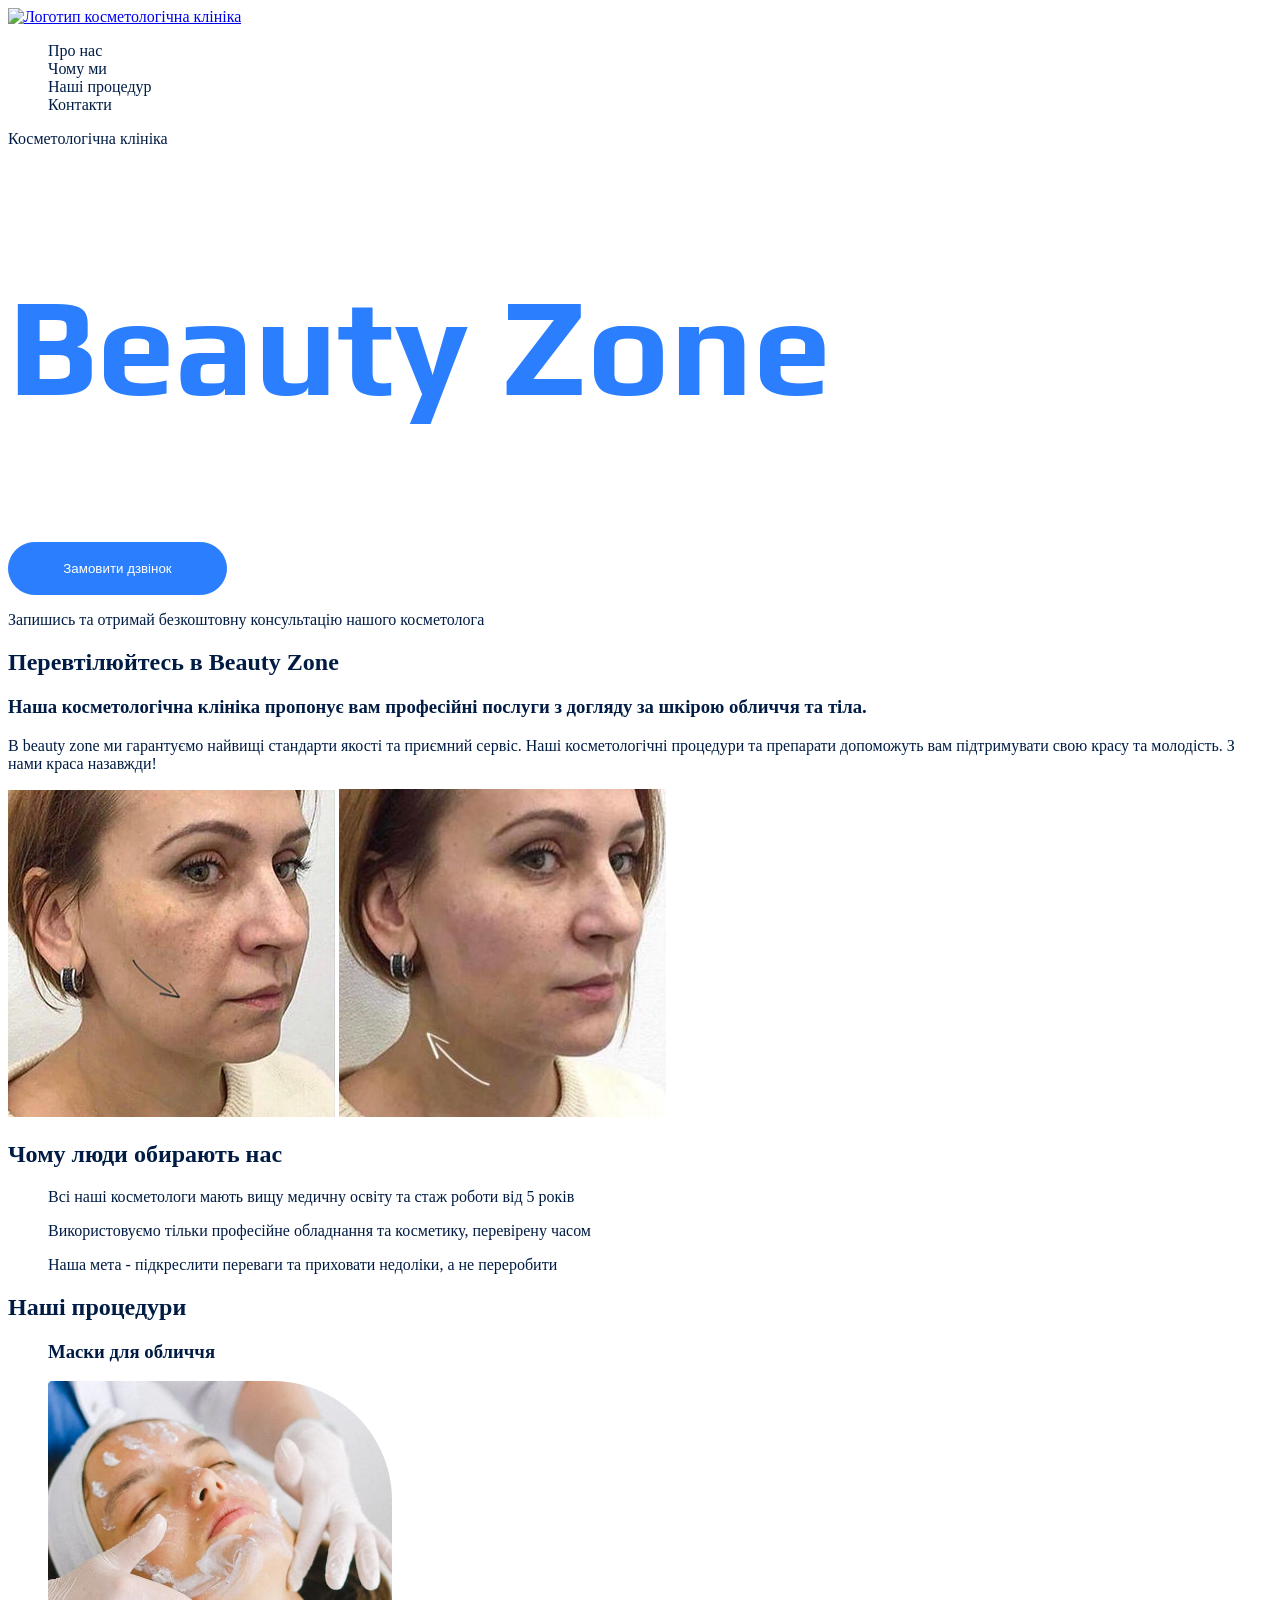
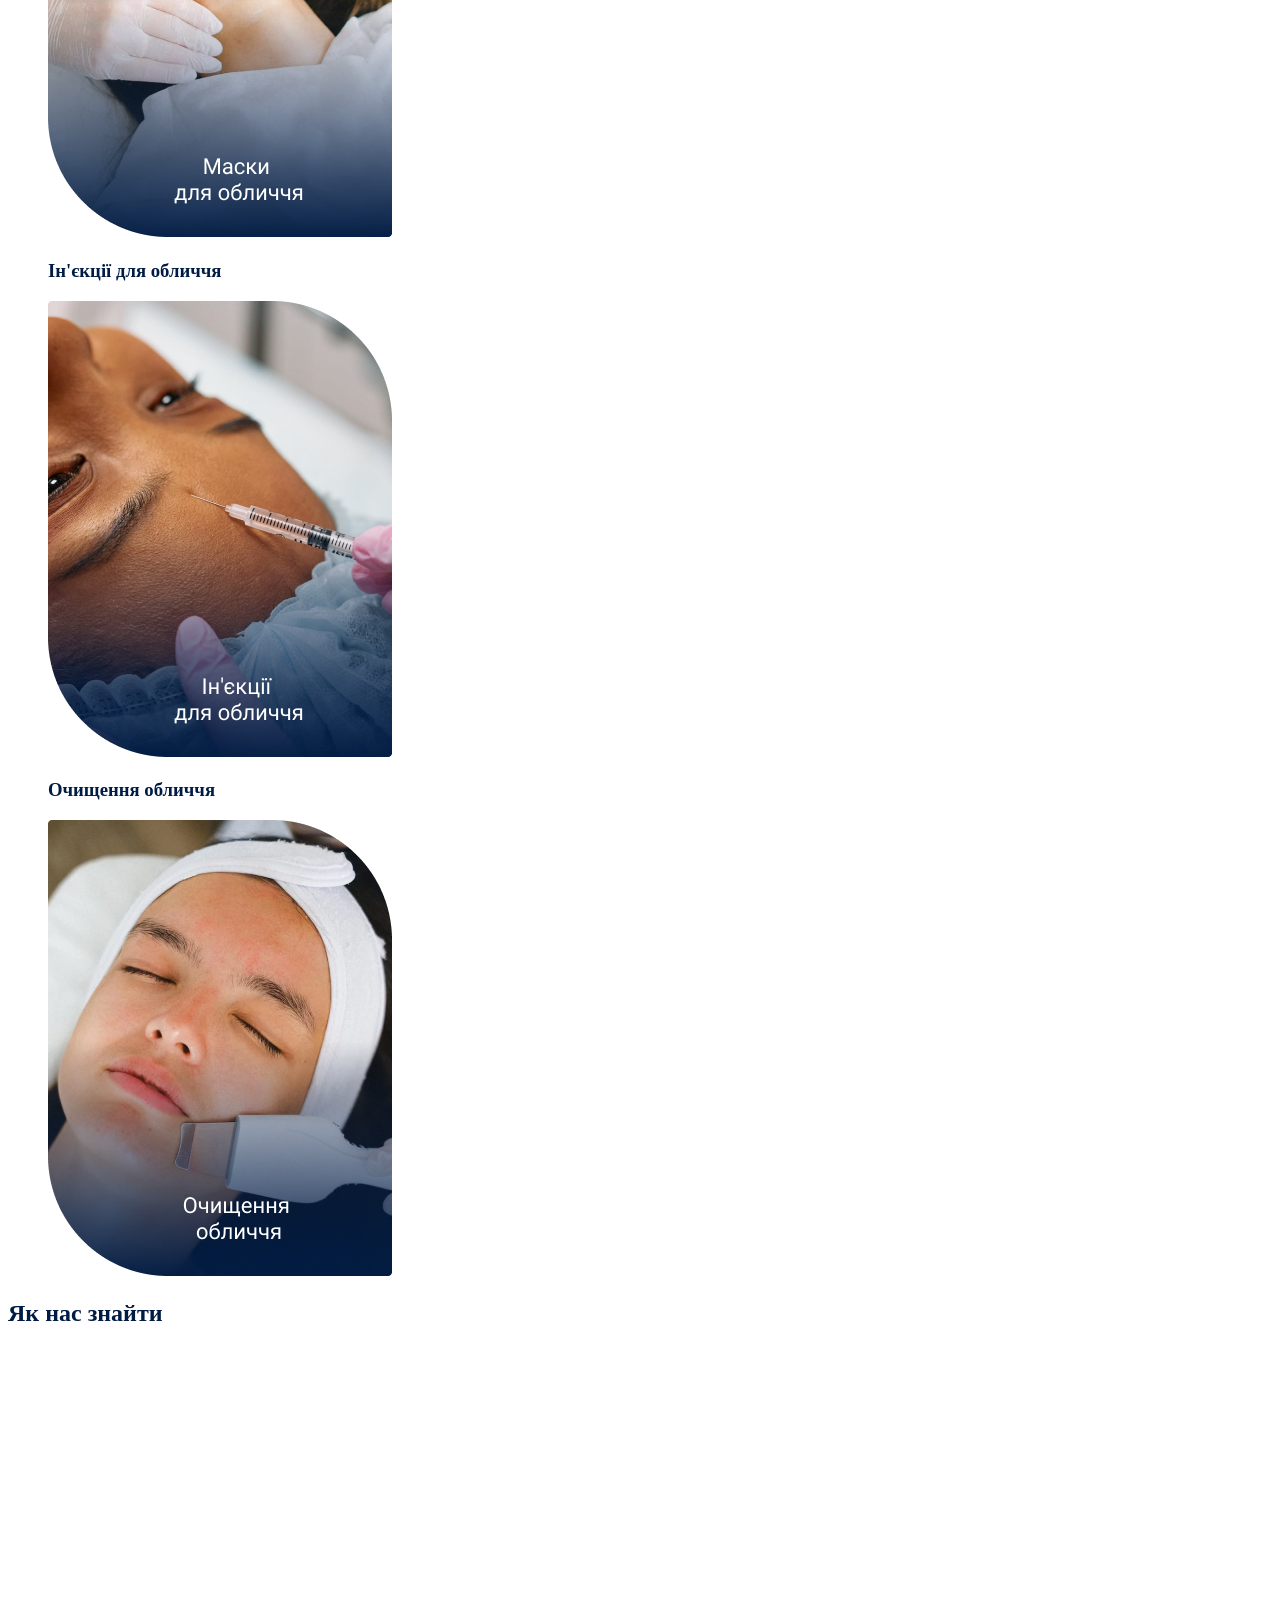
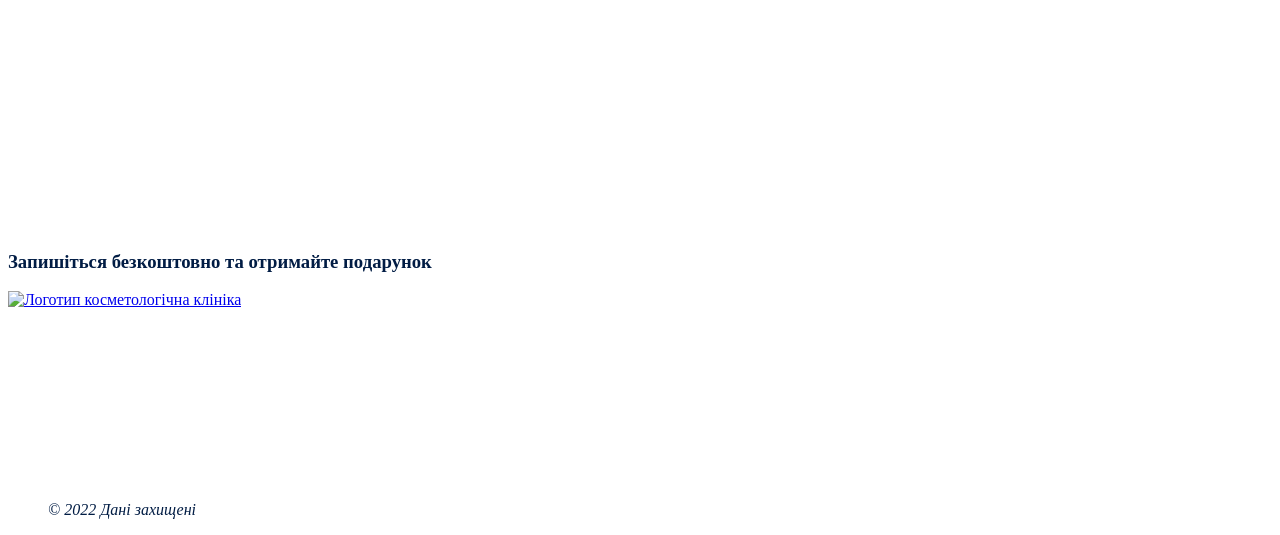
==== index.html @ 18d291df "homework1" ====
<!doctype html>
<html lang="uk">
  <head>
    <meta charset="UTF-8"/>
    <meta http-equiv="X-UA-Compatible" content="IE=edge"/>
    <meta name="viewport" content="width=device-width, initial-scale=1.0"/>
    <title>Косметологічна клініка</title>
     
    <!--Fonts
    <link rel="preconnect" href="https://fonts.googleapis.com">
<link rel="preconnect" href="https://fonts.gstatic.com" crossorigin>
<link href="https://fonts.googleapis.com/css2?family=Play:wght@700&display=swap" rel="stylesheet"> -->
<!--CSS-->
<link rel="stylesheet" href="./css/style.css">
  </head>
  <body>
    <header>
      <nav class="nav-header">
        <a href="/">
          <img src="./images/logo.svg" alt="Логотип косметологічна клініка">
        </a>
        <ul><a class="header-link" href="#"target="_blank"</a>
          <li> Про нас</a></li>
          <li> <a class="header-link"href="#Why choose us">Чому ми</a> </li>
          <li> <a class="header-link"href="#our procedures">Наші процедур</a></li>
          <li> <a class="header-link"href="#contacts">Контакти</a></li>
        </ul>
      </nav>
      
    </header>
    <main>
      <section>
        <p>Косметологічна клініка</p>
        <h1 class="main-title">Beauty Zone</h1>
        <button class="button-primary" type="button">Замовити дзвінок</button>
        <p>Запишись та отримай безкоштовну консультацію нашого косметолога</p>
      </section>
      <section>
        <h2 class="section-title">Перевтілюйтесь в <span>Beauty Zone</span></h2>
        <h3>
          Наша косметологічна клініка пропонує вам професійні послуги з догляду
          за шкірою обличчя та тіла.
        </h3>
        <p>
          B beauty zone ми гарантуємо найвищі стандарти якості та приємний
          сервіс. Наші косметологічні процедури та препарати допоможуть вам
          підтримувати свою красу та молодість. З нами краса назавжди!
        </p>
        <img src="./images/beautydown.jpg" alt="beautydown">
        <img src="./images/beautyup.jpg" alt="beautyup">
      </section>
      <section id="Why choose us">
        <h2 class="section-title">Чому люди <span>обирають нас</span></h2>
        <ul>
          <li><p>
          Всі наші косметологи мають вищу медичну освіту та стаж роботи від 5
          років
        </p></li>
          <li><p>
          Використовуємо тільки професійне обладнання та косметику, перевірену
          часом
        </p></li>
          <li><p>
          Наша мета - підкреслити переваги та приховати недоліки, а не
          переробити
        </p></li>
        </ul>
                       
      </section>
      <section id="our procedures">
        <h2>Наші <span>процедури</span></h2>
        <ul>
          <li><article>
          <h3>Маски для обличчя</h3>
          <img src="./images/face mask.jpg" alt="face mask">
        </article></li>
          <li><article>
          <h3>Ін'єкції для обличчя</h3>
          <img src="./images/injections.jpg" alt="injections">
        </article></li>
          <li><article>
          <h3>Очищення обличчя</h3>
          <img src="./images/cleansing.jpg" alt="">
        </article></li>
        </ul>
         
      </section>
      <section id="contacts">
        <h2 class="section-title">Як нас <span>знайти</span></h2>
        <iframe src="https://www.google.com/maps/embed?pb=!1m14!1m8!1m3!1d6272.945776564934!2d30.5181289!3d50.4422171!3m2!1i1024!2i768!4f13.1!3m3!1m2!1s0x40d4cef8b5f6338d%3A0x25c7f06ad686451c!2z0LHRg9C7LiDQotCw0YDQsNGB0LAg0KjQtdCy0YfQtdC90LrQviwgNSwg0JrQuNC10LIsIDAyMDAw!5e1!3m2!1sru!2sua!4v1773825748237!5m2!1sru!2sua" 
        width="605" 
        height="481" 
        <!-- style="border:0;"  -->
        allowfullscreen="" 
        loading="lazy" 
        referrerpolicy="no-referrer-when-downgrade"></iframe>
        <article></article>
        <article>
          <h3>Запишіться <span>безкоштовно</span> та отримайте подарунок</h3>
        </article>
      </section>
    </main>
    <footer>
      <a href="#">
          <img src="./images/logo.svg" alt="Логотип косметологічна клініка">
        </a>
       
       <nav>
        <ul>
          <li> <a class="footer-link" href="#"target="_blank">Про нас</a></li>
          <li> <a class="footer-link" href="#Why choose us">Чому ми</a> </li>
          <li> <a class="footer-link" href="#our procedures">Наші процедур</a></li>
          <li> <a class="footer-link" href="#contacts">Контакти</a></li>
        </ul>
      </nav>
      <address>
        <ul>
          <li><a class="footer-link" href="tel:+380960000007">+ 38 (096) 000 00 07</a></li>
          <li><a class="footer-link" href="mailto:beautyzone@gmail.com"target="_blank">beautyzone@gmail.com</a></li>
          <li><a class="footer-link" href="https://maps.app.goo.gl/57GWbXiyNkMdQF5n7">Україна,м. Київ,вул. Тараса Шевченка 5</a></li>
          <!--<li><a  href="#"></a></li> 
          <li><a  href="#"></a></li>--> 
          <a class="footer-link" href="#"target="_blank">Політика конфеденційності</a>
          <p>&copy; 2022 Дані захищені</p>
          
        </ul>
      </address>
    </footer>
  </body>
</html>
---- css/style.css ----
/*Style-base*/
/* play-regular - latin */
@font-face {
  font-display: swap; 
   font-weight: 400;
  src: url('../fonts/play-v21-latin-regular.woff2') format('woff2'); 
}
/* play-700 - latin */
@font-face {
  font-display: swap; 
  font-family: 'Play';
    font-weight: 700;
  src: url('../fonts/play-v21-latin-700.woff2') format('woff2'); 
}
/* roboto-regular - latin */
@font-face {
  font-display: swap; 
  font-family: 'Roboto';
    font-weight: 400;
  src: url('../fonts/roboto-v51-latin-regular.woff2') format('woff2'); /* Chrome 36+, Opera 23+, Firefox 39+, Safari 12+, iOS 10+ */
}
/* roboto-600 - latin */
@font-face {
  font-display: swap; 
   font-weight: 600;
  src: url('../fonts/roboto-v51-latin-600.woff2') format('woff2'); 
}
:root {
    --color-brand:#2b7fff;
    --primary:#011c44;
    --secondary: black;
  /*--font-family: "Roboto", sans-serif;
  --second-family: "Play", sans-serif;*/
 
}
/*.nav-header {
    background-color: blue; 
}*/
/*Style-header*/
/*Style-body*/
body {
    color: var(--primary);
    font-family: var(--third-family);
    font-weight: 400;
}
.header-link, .footer-link {
    font-style: normal;
}
/*Style-button*/
.button-primary { 
color: white;
font-weight: 600
font-size: 16px;
background-color: var(--color-brand);
border: 1px solid var(--color-brand);
border-radius: 32px;
padding: 16px 32px;
width: 219px;
height: 53px;
cursor: pointer;
}
.button-primary:hover { 
    color: black;
    background-color: transparent;
}
/*Style-link*/
ul {
    list-style-type: none;
}
.header-link {
color: #011c44;
text-decoration: none;
}
.header-link:hover {
    color: var(--color-brand);
    
}
.footer-link {
color:#fff;
text-decoration: none;
}
.footer-link:hover {
    color: var(--color-brand);
    text-decoration: none;
    }
/*Style-title*/
.section-title {
    color: var(--primary);
}
.main-title {
    color: var(--color-brand);
    font-family: "Play", sans-serif;
    font-weight: 700;
    font-size: 140px;
}
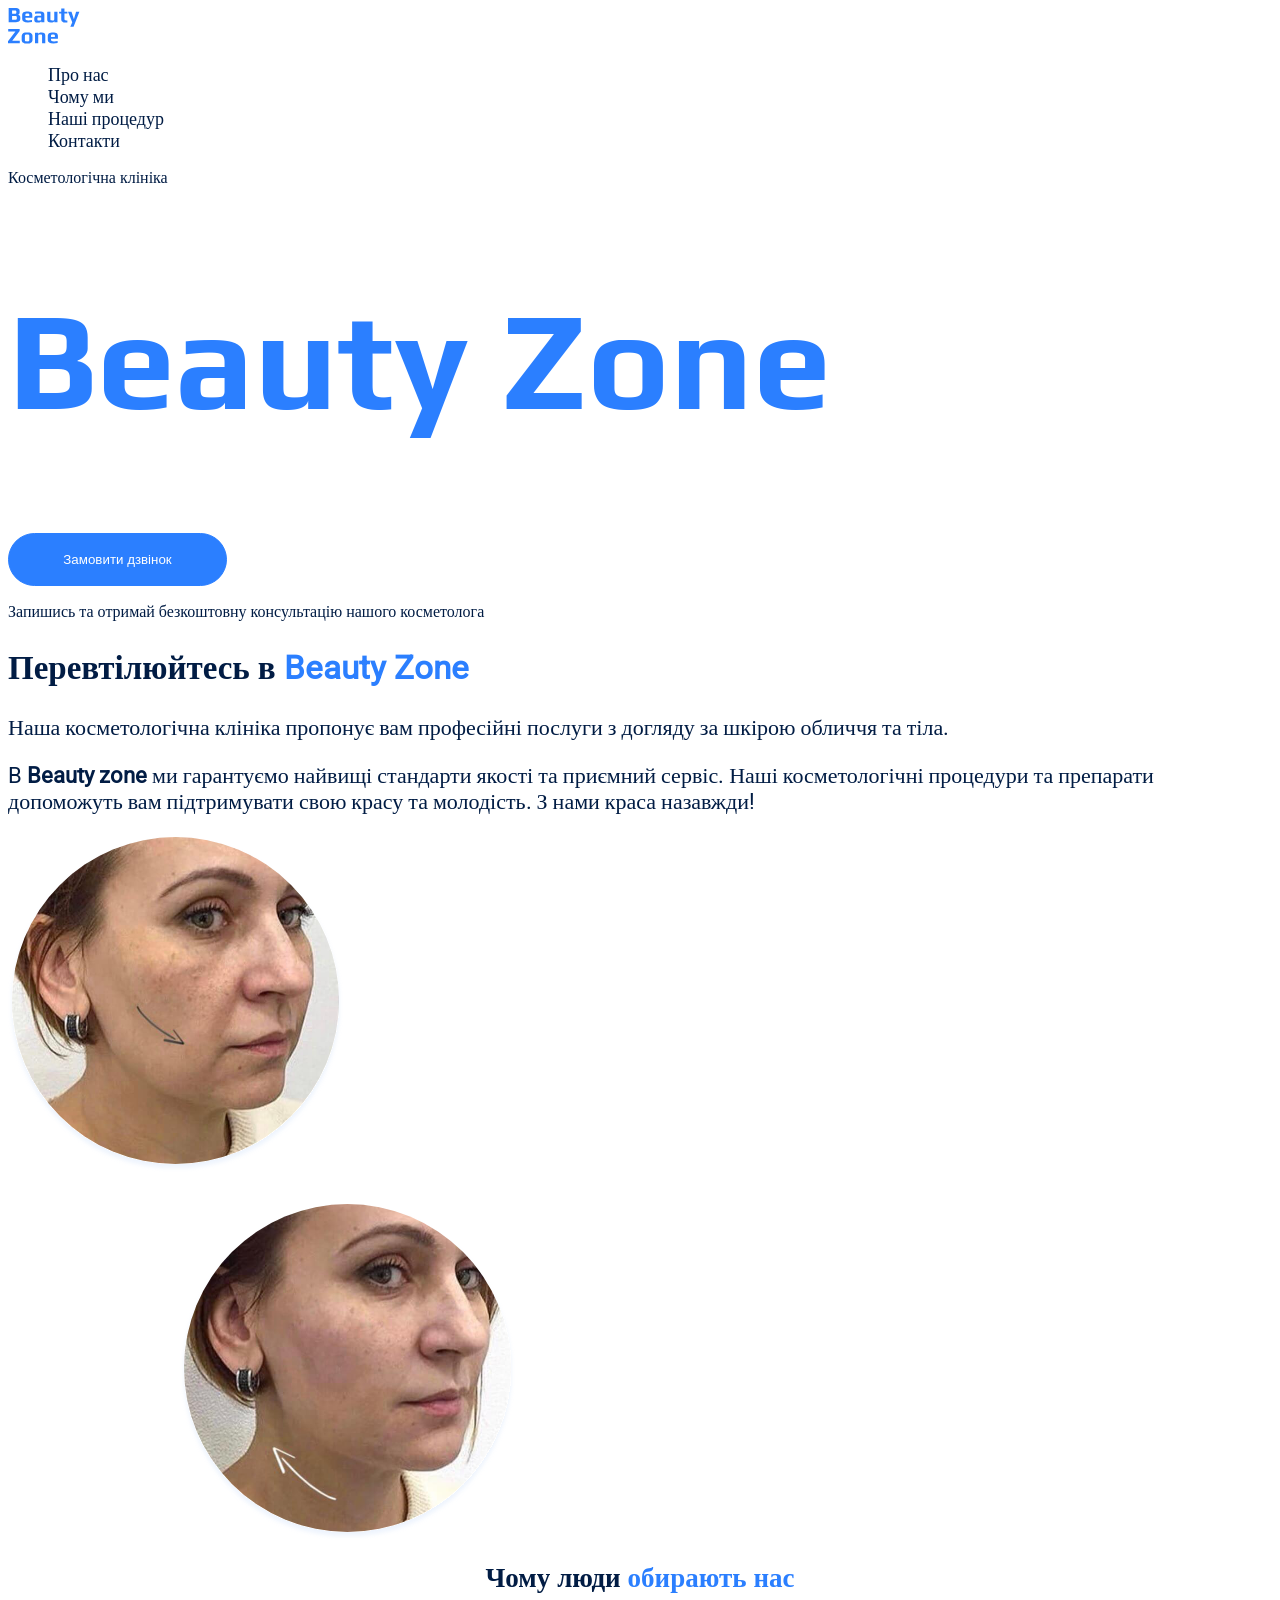
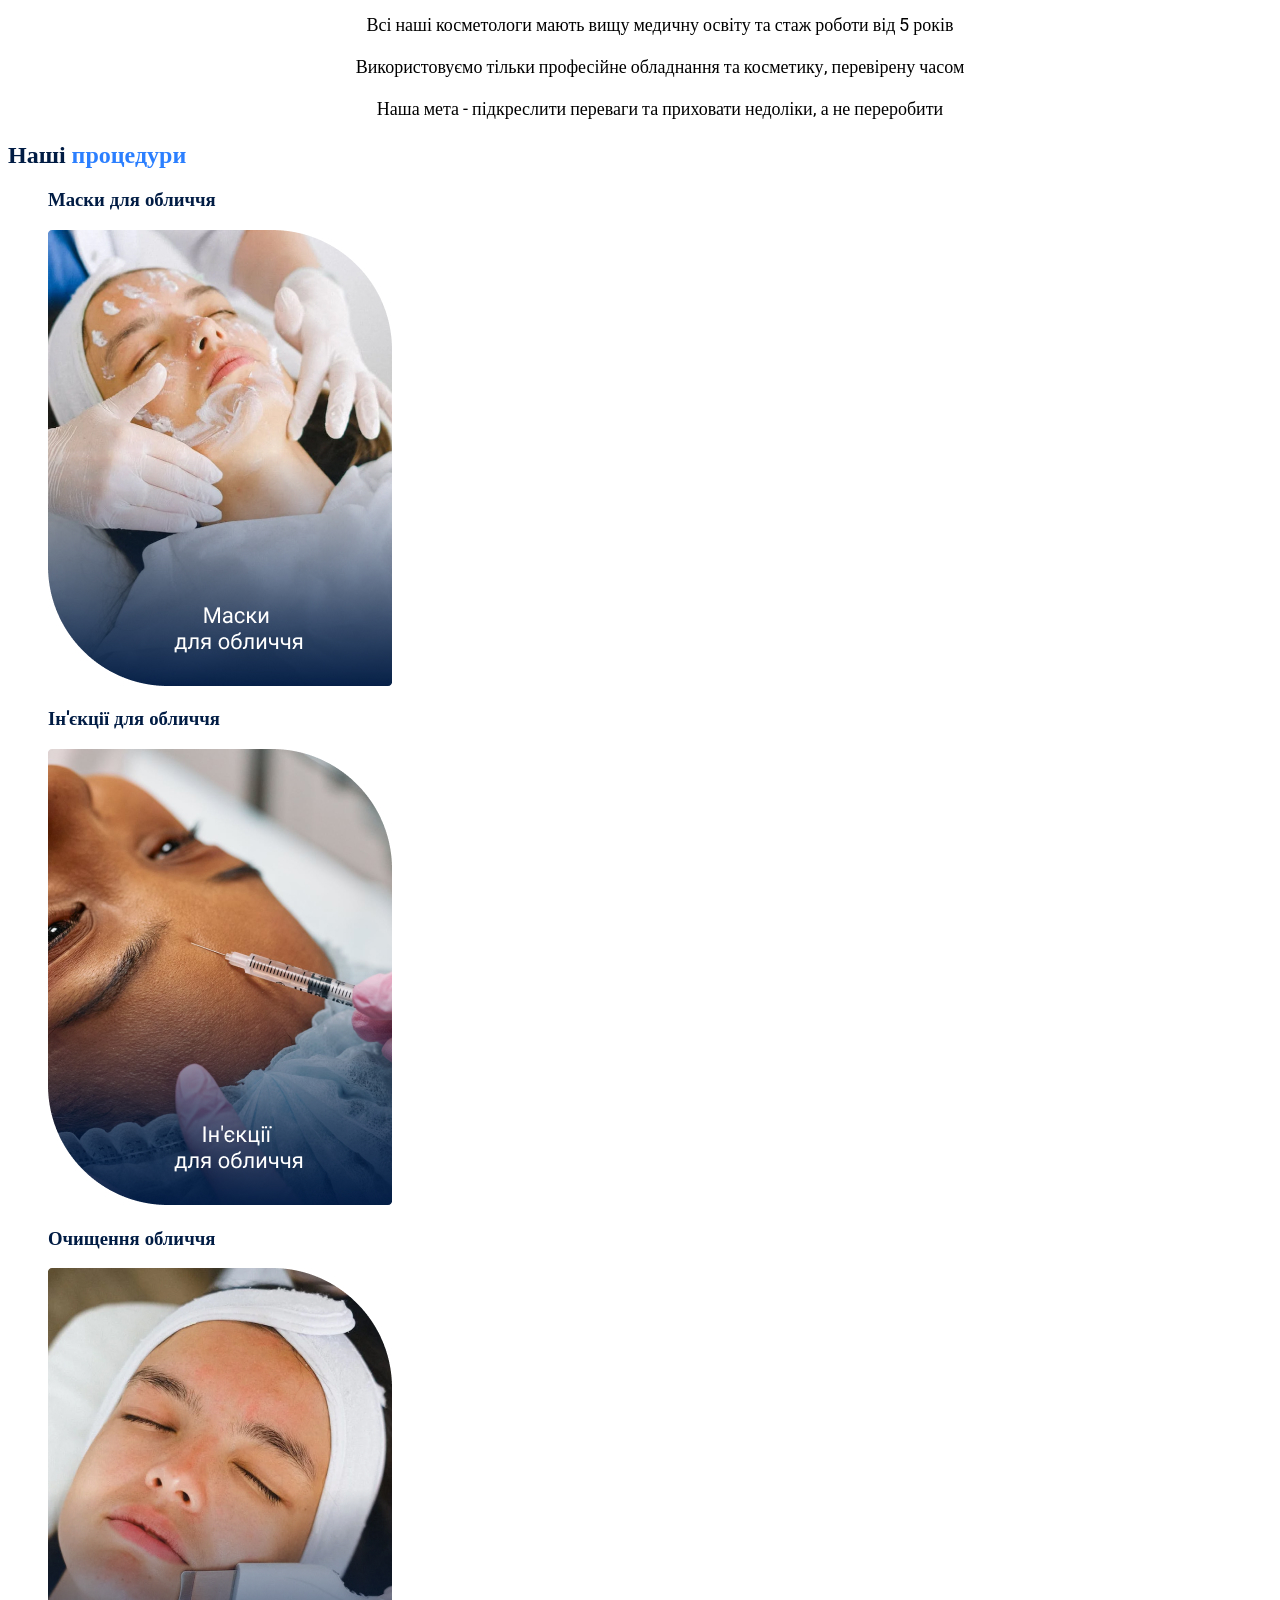
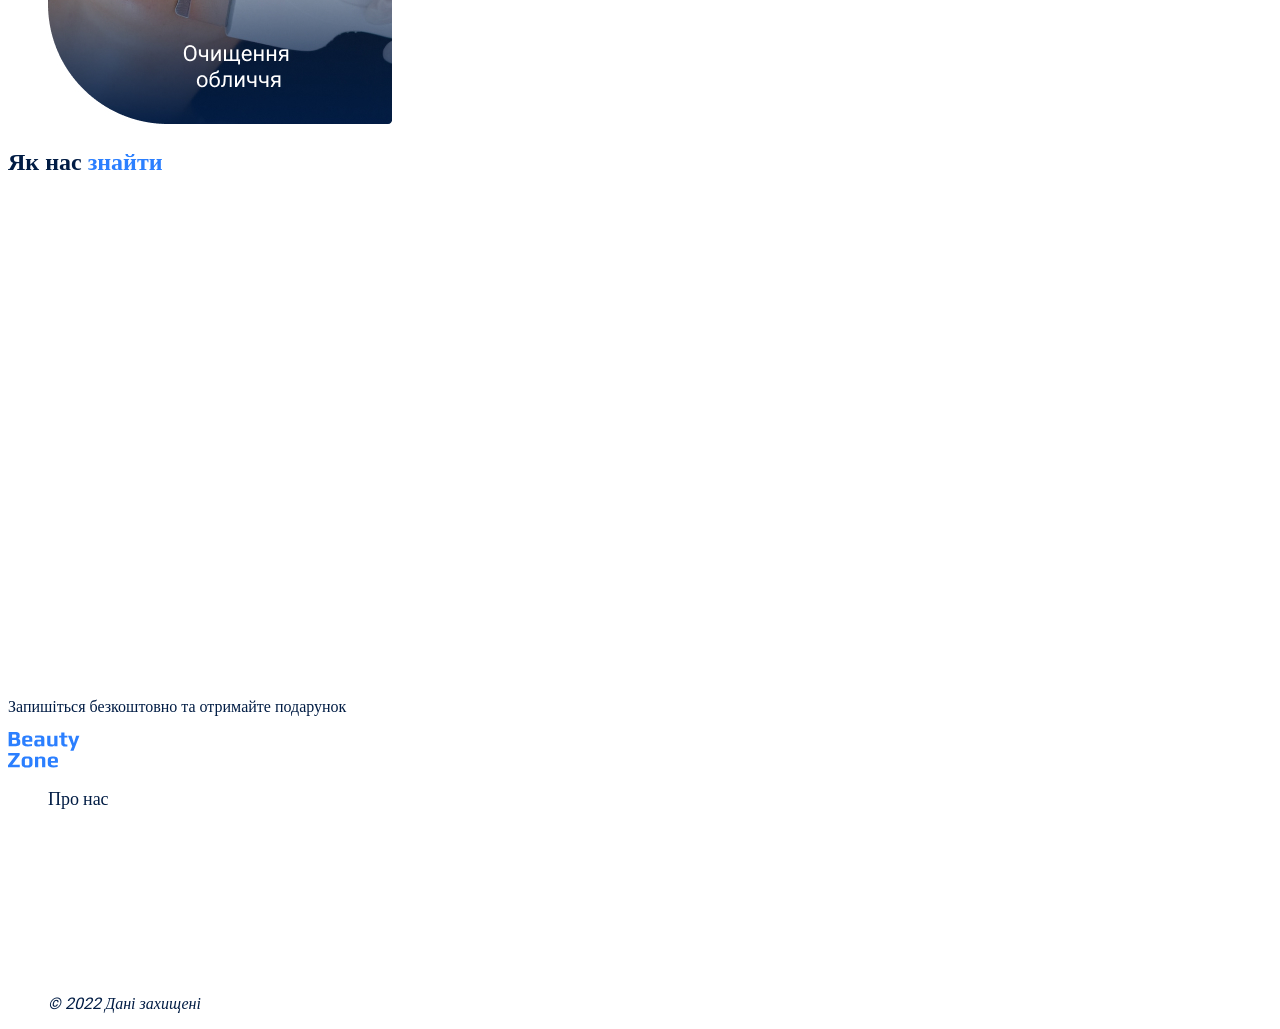
==== commit 601ac377: "Add files via upload" ====
--- a/index.html
+++ b/index.html
@@ -1,130 +1,134 @@
-<!doctype html>
-<html lang="uk">
-  <head>
-    <meta charset="UTF-8"/>
-    <meta http-equiv="X-UA-Compatible" content="IE=edge"/>
-    <meta name="viewport" content="width=device-width, initial-scale=1.0"/>
-    <title>Косметологічна клініка</title>
-     
-    <!--Fonts
-    <link rel="preconnect" href="https://fonts.googleapis.com">
-<link rel="preconnect" href="https://fonts.gstatic.com" crossorigin>
-<link href="https://fonts.googleapis.com/css2?family=Play:wght@700&display=swap" rel="stylesheet"> -->
-<!--CSS-->
-<link rel="stylesheet" href="./css/style.css">
-  </head>
-  <body>
-    <header>
-      <nav class="nav-header">
-        <a href="/">
-          <img src="./images/logo.svg" alt="Логотип косметологічна клініка">
-        </a>
-        <ul><a class="header-link" href="#"target="_blank"</a>
-          <li> Про нас</a></li>
-          <li> <a class="header-link"href="#Why choose us">Чому ми</a> </li>
-          <li> <a class="header-link"href="#our procedures">Наші процедур</a></li>
-          <li> <a class="header-link"href="#contacts">Контакти</a></li>
-        </ul>
-      </nav>
-      
-    </header>
-    <main>
-      <section>
-        <p>Косметологічна клініка</p>
-        <h1 class="main-title">Beauty Zone</h1>
-        <button class="button-primary" type="button">Замовити дзвінок</button>
-        <p>Запишись та отримай безкоштовну консультацію нашого косметолога</p>
-      </section>
-      <section>
-        <h2 class="section-title">Перевтілюйтесь в <span>Beauty Zone</span></h2>
-        <h3>
-          Наша косметологічна клініка пропонує вам професійні послуги з догляду
-          за шкірою обличчя та тіла.
-        </h3>
-        <p>
-          B beauty zone ми гарантуємо найвищі стандарти якості та приємний
-          сервіс. Наші косметологічні процедури та препарати допоможуть вам
-          підтримувати свою красу та молодість. З нами краса назавжди!
-        </p>
-        <img src="./images/beautydown.jpg" alt="beautydown">
-        <img src="./images/beautyup.jpg" alt="beautyup">
-      </section>
-      <section id="Why choose us">
-        <h2 class="section-title">Чому люди <span>обирають нас</span></h2>
-        <ul>
-          <li><p>
-          Всі наші косметологи мають вищу медичну освіту та стаж роботи від 5
-          років
-        </p></li>
-          <li><p>
-          Використовуємо тільки професійне обладнання та косметику, перевірену
-          часом
-        </p></li>
-          <li><p>
-          Наша мета - підкреслити переваги та приховати недоліки, а не
-          переробити
-        </p></li>
-        </ul>
-                       
-      </section>
-      <section id="our procedures">
-        <h2>Наші <span>процедури</span></h2>
-        <ul>
-          <li><article>
-          <h3>Маски для обличчя</h3>
-          <img src="./images/face mask.jpg" alt="face mask">
-        </article></li>
-          <li><article>
-          <h3>Ін'єкції для обличчя</h3>
-          <img src="./images/injections.jpg" alt="injections">
-        </article></li>
-          <li><article>
-          <h3>Очищення обличчя</h3>
-          <img src="./images/cleansing.jpg" alt="">
-        </article></li>
-        </ul>
-         
-      </section>
-      <section id="contacts">
-        <h2 class="section-title">Як нас <span>знайти</span></h2>
-        <iframe src="https://www.google.com/maps/embed?pb=!1m14!1m8!1m3!1d6272.945776564934!2d30.5181289!3d50.4422171!3m2!1i1024!2i768!4f13.1!3m3!1m2!1s0x40d4cef8b5f6338d%3A0x25c7f06ad686451c!2z0LHRg9C7LiDQotCw0YDQsNGB0LAg0KjQtdCy0YfQtdC90LrQviwgNSwg0JrQuNC10LIsIDAyMDAw!5e1!3m2!1sru!2sua!4v1773825748237!5m2!1sru!2sua" 
-        width="605" 
-        height="481" 
-        <!-- style="border:0;"  -->
-        allowfullscreen="" 
-        loading="lazy" 
-        referrerpolicy="no-referrer-when-downgrade"></iframe>
-        <article></article>
-        <article>
-          <h3>Запишіться <span>безкоштовно</span> та отримайте подарунок</h3>
-        </article>
-      </section>
-    </main>
-    <footer>
-      <a href="#">
-          <img src="./images/logo.svg" alt="Логотип косметологічна клініка">
-        </a>
-       
-       <nav>
-        <ul>
-          <li> <a class="footer-link" href="#"target="_blank">Про нас</a></li>
-          <li> <a class="footer-link" href="#Why choose us">Чому ми</a> </li>
-          <li> <a class="footer-link" href="#our procedures">Наші процедур</a></li>
-          <li> <a class="footer-link" href="#contacts">Контакти</a></li>
-        </ul>
-      </nav>
-      <address>
-        <ul>
-          <li><a class="footer-link" href="tel:+380960000007">+ 38 (096) 000 00 07</a></li>
-          <li><a class="footer-link" href="mailto:beautyzone@gmail.com"target="_blank">beautyzone@gmail.com</a></li>
-          <li><a class="footer-link" href="https://maps.app.goo.gl/57GWbXiyNkMdQF5n7">Україна,м. Київ,вул. Тараса Шевченка 5</a></li>
-          <!--<li><a  href="#"></a></li> 
-          <li><a  href="#"></a></li>--> 
-          <a class="footer-link" href="#"target="_blank">Політика конфеденційності</a>
-          <p>&copy; 2022 Дані захищені</p>
-          
-        </ul>
-      </address>
-    </footer>
-  </body>
-</html>
+<!doctype html>
+<html lang="uk">
+  <head>
+    <meta charset="UTF-8"/>
+    <meta http-equiv="X-UA-Compatible" content="IE=edge"/>
+    <meta name="viewport" content="width=device-width, initial-scale=1.0"/>
+    <title>Косметологічна клініка</title>
+     
+    <!--Fonts-->
+    <!--<link rel="preconnect" href="https://fonts.googleapis.com">
+    <link rel="preconnect" href="https://fonts.gstatic.com" crossorigin>
+    <link href="https://fonts.googleapis.com/css2?family=Play:wght@700&display=swap" rel="stylesheet"-->
+<!--Styles-->
+<link rel="stylesheet" href="./css/style.css">
+  </head>
+  <body>
+    <header>
+      <nav class="nav-header">
+        <a href="#">
+          <img src="./images/logo.svg" alt="Логотип косметологічна клініка">
+        </a>
+        <ul>
+          <li>
+          <!--<a class="header-link" href="#"target="_blank"</a>
+          </li>-->
+          <li> <a class="header-link" href="#about us">Про нас</a> </li>
+          <li> <a class="header-link" href="#Why choose us">Чому ми</a> </li>
+          <li> <a class="header-link" href="#our procedures">Наші процедур</a></li>
+          <li> <a class="header-link" href="#contacts">Контакти</a> </li>
+        </ul>
+      </nav>
+      
+    </header>
+    <main>
+      <section class="main-title-section">
+        <p>Косметологічна клініка</p>
+        <h1 class="main-title">Beauty Zone</h1>
+      <button class="button-primary" type="button">
+        Замовити дзвінок
+       </button>
+        <p>Запишись та отримай безкоштовну консультацію нашого косметолога</p>
+      </section>
+      <section class="about-us-section" id="about us">
+        <h2 class="section-title">Перевтілюйтесь в <span class="title-span">Beauty Zone</span></h2>
+        <p>
+          Наша косметологічна клініка пропонує вам професійні послуги з догляду
+          за шкірою обличчя та тіла.
+        </p>
+        <p>
+          B <b>Beauty zone</b>  ми гарантуємо найвищі стандарти якості та приємний
+          сервіс. Наші косметологічні процедури та препарати допоможуть вам
+          підтримувати свою красу та молодість. З нами краса назавжди!
+        </p>
+        <img src="./images/reincarnate_beauty_zone.svg" alt="reincarnate_beauty_zone">
+       <!--img src="./images/beautyup.jpg" alt="beautyup">--> 
+      </section>
+      <section class="Why-choose-us" id="Why choose us">
+        <h2 class="section-title">Чому люди <span class="title-span">обирають нас</span></h2>
+        <ul>
+          <li><p>
+          Всі наші косметологи мають вищу медичну освіту та стаж роботи від 5
+          років
+        </p></li>
+          <li><p>
+          Використовуємо тільки професійне обладнання та косметику, перевірену
+          часом
+        </p></li>
+          <li><p>
+          Наша мета - підкреслити переваги та приховати недоліки, а не
+          переробити
+        </p></li>
+        </ul>
+                       
+      </section>
+      <section class="our-procedures-section" id="our procedures">
+        <h2>Наші <span class="title-span">процедури</span></h2>
+        <ul>
+          <li><article>
+          <h3>Маски для обличчя</h3>
+          <img src="./images/face mask.jpg" alt="face mask">
+        </article></li>
+          <li><article>
+          <h3>Ін'єкції для обличчя</h3>
+          <img src="./images/injections.jpg" alt="injections">
+        </article></li>
+          <li><article>
+          <h3>Очищення обличчя</h3>
+          <img src="./images/cleansing.jpg" alt="">
+        </article></li>
+        </ul>
+         
+      </section>
+      <section class="contacts" id="contacts">
+        <h2 class="section-title">Як нас <span class="title-span">знайти</span></h2>
+        <iframe src="https://www.google.com/maps/embed?pb=!1m14!1m8!1m3!1d6272.945776564934!2d30.5181289!3d50.4422171!3m2!1i1024!2i768!4f13.1!3m3!1m2!1s0x40d4cef8b5f6338d%3A0x25c7f06ad686451c!2z0LHRg9C7LiDQotCw0YDQsNGB0LAg0KjQtdCy0YfQtdC90LrQviwgNSwg0JrQuNC10LIsIDAyMDAw!5e1!3m2!1sru!2sua!4v1773825748237!5m2!1sru!2sua" 
+        width="605" 
+        height="481" 
+        <!-- style="border:0;"  -->
+        allowfullscreen="" 
+        loading="lazy" 
+        referrerpolicy="no-referrer-when-downgrade"></iframe>
+        <article>
+          <p>Запишіться <span>безкоштовно</span> та отримайте подарунок</p>
+        </article>
+      </section>
+    </main>
+    <footer>
+      <a href="#">
+          <img src="./images/logo.svg" alt="Логотип косметологічна клініка">
+        </a>
+       
+       <nav>
+        <ul>
+         <li> <a class="header-link" href="#about us">Про нас</a> </li>
+          <li> <a class="footer-link" href="#Why choose us">Чому ми</a> </li>
+          <li> <a class="footer-link" href="#our procedures">Наші процедур</a></li>
+          <li> <a class="footer-link" href="#contacts">Контакти</a></li>
+        </ul>
+      </nav>
+      <address>
+        <ul>
+          <li><a class="footer-link" href="tel:+380960000007">+ 38 (096) 000 00 07</a></li>
+          <li><a class="footer-link" href="mailto:beautyzone@gmail.com"target="_blank">beautyzone@gmail.com</a></li>
+          <li><a class="footer-link" href="https://maps.app.goo.gl/57GWbXiyNkMdQF5n7">Україна,м. Київ,вул. Тараса Шевченка 5</a></li>
+          <!--<li><a  href="#"></a></li> 
+          <li><a  href="#"></a></li>--> 
+          <a class="footer-link" href="#"target="_blank">Політика конфеденційності</a>
+          <p>&copy; 2022 Дані захищені</p>
+          
+        </ul>
+      </address>
+    </footer>
+  </body>
+</html>
--- a/css/style.css
+++ b/css/style.css
@@ -1,95 +1,133 @@
-/*Style-base*/
-/* play-regular - latin */
-@font-face {
-  font-display: swap; 
-   font-weight: 400;
-  src: url('../fonts/play-v21-latin-regular.woff2') format('woff2'); 
-}
-/* play-700 - latin */
-@font-face {
-  font-display: swap; 
-  font-family: 'Play';
-    font-weight: 700;
-  src: url('../fonts/play-v21-latin-700.woff2') format('woff2'); 
-}
-/* roboto-regular - latin */
-@font-face {
-  font-display: swap; 
-  font-family: 'Roboto';
-    font-weight: 400;
-  src: url('../fonts/roboto-v51-latin-regular.woff2') format('woff2'); /* Chrome 36+, Opera 23+, Firefox 39+, Safari 12+, iOS 10+ */
-}
-/* roboto-600 - latin */
-@font-face {
-  font-display: swap; 
-   font-weight: 600;
-  src: url('../fonts/roboto-v51-latin-600.woff2') format('woff2'); 
-}
-:root {
-    --color-brand:#2b7fff;
-    --primary:#011c44;
-    --secondary: black;
-  /*--font-family: "Roboto", sans-serif;
-  --second-family: "Play", sans-serif;*/
- 
-}
-/*.nav-header {
-    background-color: blue; 
-}*/
-/*Style-header*/
-/*Style-body*/
-body {
-    color: var(--primary);
-    font-family: var(--third-family);
-    font-weight: 400;
-}
-.header-link, .footer-link {
-    font-style: normal;
-}
-/*Style-button*/
-.button-primary { 
-color: white;
-font-weight: 600
-font-size: 16px;
-background-color: var(--color-brand);
-border: 1px solid var(--color-brand);
-border-radius: 32px;
-padding: 16px 32px;
-width: 219px;
-height: 53px;
-cursor: pointer;
-}
-.button-primary:hover { 
-    color: black;
-    background-color: transparent;
-}
-/*Style-link*/
-ul {
-    list-style-type: none;
-}
-.header-link {
-color: #011c44;
-text-decoration: none;
-}
-.header-link:hover {
-    color: var(--color-brand);
-    
-}
-.footer-link {
-color:#fff;
-text-decoration: none;
-}
-.footer-link:hover {
-    color: var(--color-brand);
-    text-decoration: none;
-    }
-/*Style-title*/
-.section-title {
-    color: var(--primary);
-}
-.main-title {
-    color: var(--color-brand);
-    font-family: "Play", sans-serif;
-    font-weight: 700;
-    font-size: 140px;
-}
+/*Style-base*/
+/* play-regular - latin */
+@font-face {
+  font-display: swap; 
+   font-weight: 400;
+  src: url('../fonts/play-v21-latin-regular.woff2') format('woff2'); 
+}
+/* play-700 - latin */
+@font-face {
+  font-display: swap; 
+  font-family: 'Play';
+    font-weight: 700;
+  src: url('../fonts/play-v21-latin-700.woff2') format('woff2'); 
+}
+/* roboto-regular - latin */
+@font-face {
+  font-display: swap; 
+  font-family: 'Roboto';
+    font-weight: 400;
+  src: url('../fonts/roboto-v51-latin-regular.woff2') format('woff2'); /* Chrome 36+, Opera 23+, Firefox 39+, Safari 12+, iOS 10+ */
+}
+/* roboto-600 - latin */
+@font-face {
+  font-display: swap; 
+   font-weight: 600;
+  src: url('../fonts/roboto-v51-latin-600.woff2') format('woff2'); 
+}
+:root {
+    --color-brand:#2b7fff;
+    --primary:#011c44;
+    --secondary: black;
+  /*--font-family: "Roboto", sans-serif;
+  --second-family: "Play", sans-serif;*/
+ 
+}
+/*.nav-header {
+    background-color: blue; 
+}*/
+/*Style-header*/
+/*Style-body*/
+body {
+    color: var(--primary);
+    font-family: "Roboto";
+    font-weight: 400;
+  
+}
+.title-span {
+  color: var(--color-brand);
+}
+
+.header-link, .footer-link {
+    font-style: normal;
+}
+/*Style-button*/
+.button-primary { 
+color: white;
+font-weight: 600
+font-size: 16px;
+background-color: var(--color-brand);
+border: 1px solid var(--color-brand);
+border-radius: 32px;
+padding: 16px 32px;
+width: 219px;
+height: 53px;
+cursor: pointer;
+}
+.button-primary:hover { 
+    color: black;
+    background-color: transparent;
+}
+/*Style-link*/
+ul {
+    list-style-type: none;
+}
+.header-link {
+color: #011c44;
+text-decoration: none;
+Font-weight: 400;
+font-size: 18px;
+}
+.header-link:hover {
+    color: var(--color-brand);
+    
+}
+.main-title {
+font-weight: 700;
+font-size: 140px;
+line-height: 81%;
+text-transform: capitalize;
+text-align: left;
+font-family: "Play";
+}
+
+/*Style-title*/
+.section-title {
+    color: var(--primary);
+}
+.main-title {
+    color: var(--color-brand);
+    font-family: "Play", sans-serif;
+    font-weight: 700;
+    font-size: 140px;
+}
+/*Section about-us-section*/
+.about-us-section {
+text-align: left;
+font-weight: 400;
+font-size: 22px;
+}
+/*Section Why choose us*/
+
+.Why-choose-us  {
+  font-weight: 400;
+font-size: 18px;
+line-height: 133%;
+text-align: center;
+color: #000;
+}
+
+/*Section our-procedures-section*/
+
+/*Section contacts */
+.footer-link {
+color:#fff;
+text-decoration: none;
+Font-weight: 400;
+font-size: 18px;
+}
+.footer-link:hover {
+    color: var(--color-brand);
+    text-decoration: none;
+    }
+
